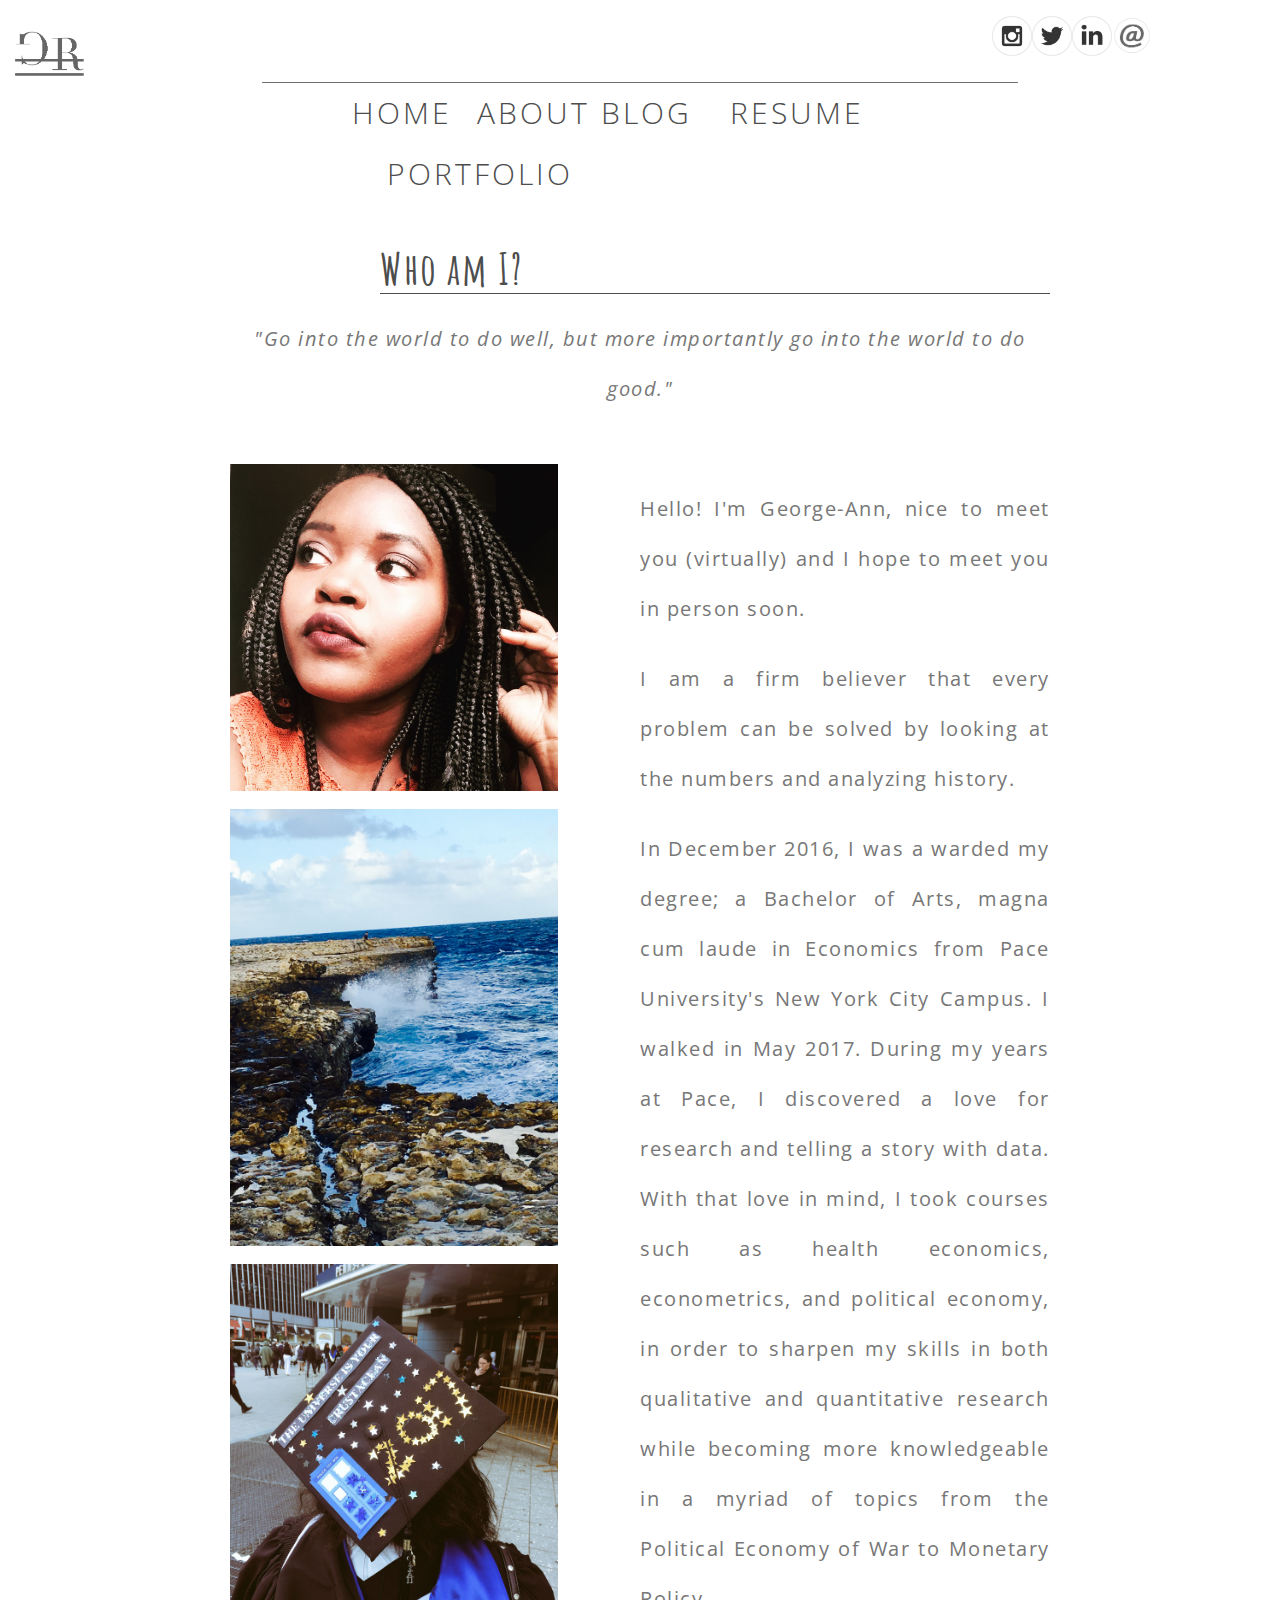
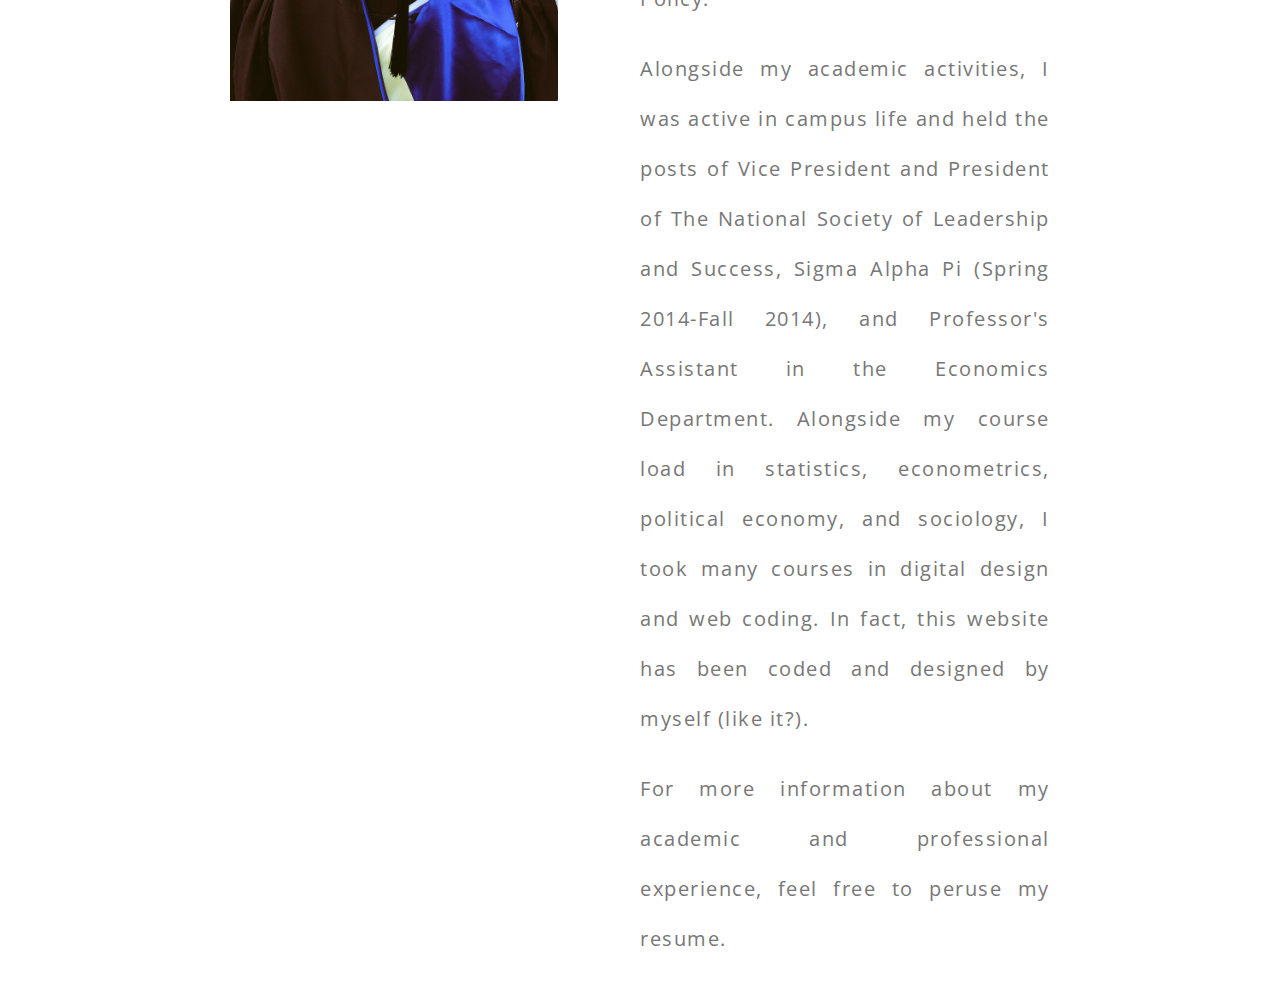
==== about.html @ 330f4742 "Add files via upload" ====
<!doctype html>

<html lang="en">
<head>
    <title>George-Ann Ryan </title>
    
     <link rel="stylesheet" type="text/css" href="perswebstyle.css">
      <link href= "https://fonts.googleapis.com/css?family=Open+Sans+Condensed:300|Unica+One" rel="stylesheet">
      <link href="https://fonts.googleapis.com/css?family=Amatic+SC|Josefin+Slab" rel="stylesheet">
	        <meta name ="viewport" content = "width=device width, initial-scale=1">
  
</head>

<body>
    <header>
			<ul>
				<li> <a href ="mailto: contact@georgeannjryan.com"target="_top"> <img src = "images/pingme.png" width = 40px height = auto > </a></li>
				<li> <a href ="https://www.linkedin.com/in/georgeannryan/"> <img src= "images/linked.png" width = 40px height = auto> </a></li>
				<li> <a href ="https://www.twitter.com/georgeannjryan"> <img src ="images/twit.png" width = 40px height = auto> </a></li>
				<li> <a href = "https://www.instagram.com/georgeannjryan"> <img src= "images/insta.png" width = 40px height =auto> </a></li>
			</ul>
			
	</header>
    <div class="wrapper">
		
          <a href="index.html"> <img class = "logo" src= "images/Logo.png" alt ="logo" width = 100> </a>
            <nav class ="navbar">
          <ul>
            <li> <a href= "index.html"> HOME  </a></li>
            <li> <a href = "about.html"> ABOUT </a></li>
             <li> <a href= "http://www.tremr.com/george-ann-ryan">BLOG</a></li>
            <li> <a href= "resume.html"> RESUME </a> </li>
            <li> <a href= "portfolio.html"> PORTFOLIO </a></li>
          </ul>
            </nav>
      
      <div class= "body">
		
            
      <div class = "content">
		  	    
			<h1> Who am I? </h1>
			<center> <i>  "Go into the world to do well, but more importantly go into the world to do good."</i></center>
			<br>
		  <div class = "pic">
                <img src ="images/mepose.jpg">
                <img src = "images/bridge.jpg">
				<img src = "images/IMG_2023.JPG">
                
            </div>
            <div class= "text">	 
				
            <p> Hello! I'm George-Ann, nice to meet you (virtually) and I hope to meet you in person soon.</p>
            
            <p> I am a firm believer that every problem can be solved by looking at the numbers and analyzing history.</p>
            <p>
			In December 2016, I was a warded my degree; a Bachelor of Arts, magna cum laude in Economics from Pace University's New York City Campus. I walked in May 2017. During my years at Pace, I discovered a love for research and telling a story with data. With that love in mind, I took courses such as  health economics, econometrics, and political economy, in order to sharpen my skills in both qualitative and quantitative research while becoming more knowledgeable in a myriad of topics from the Political Economy of War to Monetary Policy.</p>
		    <p> Alongside my academic activities, I was active in campus life and held the posts of  Vice President and President of The National Society of Leadership and Success, Sigma Alpha Pi (Spring 2014-Fall 2014), and  Professor's Assistant in the Economics Department. Alongside my course load in statistics, econometrics, political economy, and sociology, I took many courses in digital design and web coding. In fact, this website has been coded and designed by myself (like it?). </p>
            <p> For more information about my academic and professional experience, feel free to peruse my resume. </p>
            
            </div>
             
      </div>
      </div>
       
     </div>
        
</body>
</html>
---- perswebstyle.css ----
.wrapper { width :100%;
          height:auto;
          margin:0 auto;}

 
header { margin : 0 auto;
              width:80%;
       height:auto; }
       
header li{ list-style:none;
              float: right;}


.header li a {position: absolute;
         top: 40px;
         left: 119px;
          }
.header li a img {
              margin :0 auto;
              display:block;
              text-decoration:none;}
.header li p { padding:10px;
              background-color: white;
            margin: 0 auto;
            font-size: 15px;
            border-color:rgb(77,77,77);
             text-align:justify;
            color: rgb(119,119,119);

           font-family: 'Open Sans Condensed',sans-serif;}
 .navbar
   { margin-top: 90px;
 margin:0 auto;
    font-family:'Open Sans Condensed',sans-serif;
        font-size: 30px;
         width:80%;}
 nav ul{ border-bottom: solid;
              width: 70%;
              margin:0 auto;
              border-color: rgb(110,110,110);
              border-width: thin;}       
 nav li  {letter-spacing:3px;
        float:left;
        margin:0 auto;
         font-weight:lighter;
        list-style: none;
         text-align:center;
    padding:10px;}
    
 .navbar  li a{ margin:0 auto;
        display: block;
         width: 19%;
              color:rgb(77,77,77);
        font-weight:lighter;
         text-decoration: none;}
    nav li:hover a{color: rgb(119,119,119);
                     text-decoration: overline;
                     }
              /* mobile and browser width adjustments for navigation and social media links */
@media screen 
  and (min-device-width: 375px) 
  and (max-device-width: 667px)
 
{
           header {width:80%;
           height: 60px;}
              nav ul li{border-bottom: thin solid rgb(77,77,77);
             text-align:center;
            margin:0 auto;      
              width:80%;}
  .nav navbar { border:none;
            width:100%;
              margin:0 auto;
              margin-top: 50px;}
      header li {width:22%;
        margin:0 auto;
        float:left;}
        
        .logo {width: 0%;
              visibility:hidden;} }
        
       @media screen and (max-width: 1000px) {
           header {width:80%;
           height: 60px;}
              nav ul li{border-bottom: thin solid rgb(77,77,77);
             text-align:center;
            margin:0 auto;      
              width:80%;}
  .nav navbar { border:none;
            width:100%;
              margin:0 auto;
              margin-top: 50px;}
      header li {width:22%;
        margin:0 auto;
        float:left;}
        .logo {width: 0%;
              visibility:hidden;}}
              
              /*end media screen query for navbar and social media buttons*/
 body { width: 100%;
              margin:0 auto;}
 .body{ margin-top: 190px;
       width: 80%;
       margin: 0 auto; }
        .body img {width: 80%}
        
        /*media screen for home page image switch*/
@media screen 
  and (min-device-width: 375px) 
  and (max-device-width: 667px){
              .bodyindex img {margin :0 auto;
              width:100%;
              visibility:hidden;}
              
              .bodyindex{  margin:0 auto;
                            margin-top: 90px;
                            width: 80%;
                            height:auto;
              content:url(images/headerimgmob.png)}}
              
 @media screen and (max-width: 900px){
              .bodyindex img {margin :0 auto;
              width:100%;
              visibility:hidden;}
              
              .bodyindex{  margin:0 auto;
                            margin-top: 90px;
                            width: 80%;
                            height:auto;
              content:url(images/headerimgmob.png)}}
              /*end media screen query for home page*/
              
           
              
  
 body h1 {font-family: 'Amatic SC';
        font-size: 44px;
        color:rgb(77,77,77);
        margin-top:160px;
        margin-left: 150px;
        margin-bottom: 20px;
         border-bottom: solid;
         border-width: thin}
   .bodyindex     {margin-top:  90px;} 
.content, .portcontent, .resumecontent{ background-color: white;
            font-size: 20px;
             margin-top:100px;
            border-color:rgb(77,77,77);
             text-align:justify;
            color: rgb(119,119,119);
            width: 100%;
           font-family: 'Open Sans Condensed',sans-serif;
            line-height: 50px;
            letter-spacing: 1.5px;
}
.text {float:right;
       width:50%;
       margin:0 auto;
}
.pic {float:left;
       width: 50%;
       height:auto;}
@media  screen 
  and (min-device-width: 375px) 
  and (max-device-width: 667px){
              
              .content h1 ,.portcontent h1 { margin:0 auto;
                            margin-top: 500px;
                            width:80%;
                            text-align:justify;
                            float:none;}
              .text {     margin: 0 auto;
                            margin-top: 20px;
                            width: 100%;
                            float:none;
                           }
                           .text p {margin: 0 auto;
                            margin-top: 20px;
                            width: 100%;
                            float:none}
                           .pic { margin: 0 auto;
                            margin-top: 20px;
                            float:none;
                           width: 100%;
                           }
                           .pic img { width:80%;
                           margin:0 auto;
                            float:none;
                          margin-left:35px; }}


 @media screen and (max-width: 1000px) {
              
              .content h1 ,.portcontent h1 { margin:0 auto;
                            margin-top: 500px;
                            width:80%;
                            text-align: left;
                            float:none;}
              .text  {       margin-top: 30px;
                            width: 100%;
                            float:none;
                           }
                           
                           .text p {  margin: 0 auto;
                            margin-top: 20px;
                            width: 100%;
                            float:none}
                           .pic { margin: 0 auto;
                            margin-top: 20px;
                            float:none;
                           width: 100%;
                           }
                           .pic img { width:80%;
                           margin:0 auto;
                            float:none;
                          margin-left:35px; }}


.resumecontent h2  {text-align:left;
               width:80%;
               color:rgb(119,119,119)}

.resumecontent h3 {text-align: left;
              color:rgb(119,119,119);}

.resumecontent { line-height: 25px;
               margin: 0 auto;
                 margin-top: 40px;
                  text-align: left;}
   .resumecontent a {text-decoration: none;
                  color: rgb(119,119,119);}              
                 
.resumecontent li {margin: 0 auto;}

.buttons {width: 70%;
              margin: 0 auto;
              height: auto;
              margin-top: 150px;}
.buttons  img{ float:left;          
              margin:0 auto;
              padding:30px;
              list-style:none;  
              }
              /*making toggle buttons*/
             
              input{  display:block;       
                            float:left;
              }
              
              label{ display: block;
              }
              label:hover {color:#000;}
             #toggle unchecked ~ label ::before {font-family: 'Open Sans Codensed', sans serif;
                            vertical-align: text-top;
                            float:left;}
                            #expand {height:0px;
                            overflow: hidden;
                            transition: 0.5s;}
                            #toggle:checked ~ #expand {height:auto;}
              /*end of toggle button code */
@media  screen and (min-device-width:375px) 
  and (max-device-width:667px){
              .content  {
                            width: 100%;
                            margin: 0 auto;
                            margin-top: 70px;
                            text-align: left;
                            }
              body .educ{ margin-top: 60px;
                            text-align: left;}
              }
@media screen and (max-width:1000px){
              .content  {
                            width: 100%;
                            margin: 0 auto;
                            margin-top: 70px;
                            text-align: left; }
              body .educ{ margin-top: 60px;
              text-align: left} }
.buttons { width:80%;
              margin: 0 auto;
              padding: 40px;
              margin-top: 170px;
              margin-left: 170px;
      }
   .view {width:50%;
              float:left;
              }
 .view img{ list-style:none;
              display: block;
              float:left;
        width: 260px;
        height: auto;}

        
.view :hover img {transition: all 0.3s ease-out;
              content:url(images/eyeshut.png);
                     width: 260px;}
 .download {  width: 50%;
              float:left;
 }            
.download  a { list-style: none;}
.download img {list-style: none;
               display: block;
               float:left;
              width: 260px;
}
.download :hover img {transition: all 0.3s ease-out;
              content:url(images/downloadbef.png);
                     width: 260px;}
                      /* Resume icons web media screen*/
 @media screen 
  and (min-device-width: 375px) 
  and (max-device-width: 667px){
              .body { width:100%;
                      margin: 0 auto;       }
              .buttons {margin:0 auto; }
            .download{
                      margin:0 auto;
                      float:none;
                      width:100%;}
                 .download img { display:block;
                      margin:0 auto;
                      float:none;
                      width:260px;}
                      
                     .view{
                      margin:0 auto;
                      float:none;
                      width:100%;}
                 .view img { display:block;
                      margin:0 auto;
                      float:none;
                      width:260px;} }
       @media screen and (max-width: 1000px){
              .body { width:100%;
                      margin: 0 auto;  }
           .buttons {margin:0 auto;
                      padding:0px;
           }
            .download{
                      margin:0 auto;
                      float:none;
                      width:100%;}
                 .download img { display:block;
                      margin:0 auto;
                      float:none;
                      width:260px;}
                      
                     .view{
                      margin:0 auto;
                      float:none;
                      width:100%;}
                 .view img { display:block;
                      margin:0 auto;
                      float:none;
                      width:260px;}  }
                      /* Resume icons web end*/
.portcontent p { margin: 0 auto;
              width: 70%;
              margin-top: 10px;}

                                    
.content  { list-style:none;
                      width:80%;
                      margin:0 auto;
                      display:block}
                      

.icon { width: 90%;
        margin: 0 auto;
        margin-top:50px;
         margin-left: 190px;      }

.audio { margin:0 auto; width:29%;
              float:left;}
.audio img {display:block;
              float :left;
              margin: 0 auto;
              height: auto;}

.audio  :hover img { transition: all 0.3s ease-out;
               content: url(images/hearon.png);}
.papers {margin:0 auto; width:29%;
              float:left;}
.papers img { DISPLAY:BLOCK;
              float:left;
              margin: 0 auto;
              height: auto;}
.papers :hover img { transition: all 0.3s ease-out;
                            content:url(images/scribble.png); }
  .photo {
           margin:0 auto;
           width: 29%;
              float:left;}
              .photo img {display:block;
              float :left;
              margin: 0 auto;
              height: auto;}
   .photo :hover img {transition: all 0.3s ease-out;
                            content:url(images/camerashot.png);    }
                            
                               /*portfolio mobile web design*/
                               
  @media screen 
  and (min-device-width: 375px) 
  and (max-device-width: 667px){
                    .portcontent{ width: 80%;}
           .audio { margin:0 auto;
                      float:none;
                      width:80%;
                      height:auto;
                     padding:10px;}
              .photo {margin:0 auto;
                      float:none;
                      width:80%;
                     padding:10px;}
           .papers{   margin:0 auto;
                      float:none;
                      width:80%;
                     padding:10px;}
                 .papers a img { display:block;
                      margin:0 auto;
                      float:none;
                      width:60%;}
                      .photo a img { display: block;
                                 float:none;
                                 width:60%;}
                      .audio a img { display: block;
                      float:none;
                      width:60%;}}
              @media screen and (max-width: 1000px){
            .portcontent{ width: 80%;}
           .audio { 
                      float:none;
                      width:80%;
                      height:auto;
                     padding:10px;}
              .photo {
                      float:none;
                      width:80%;
                     padding:10px;}
           .papers{   
                      float:none;
                      width:80%;
                     padding:10px;}
                 .papers a img { display:block;
                      float:none;
                      width:60%;}
                      .photo a img { display: block;
                                 float:none;
                                 width:60%;}
                      .audio a img { display: block;
                      float:none;
                      width:60%;} }
              /*portfolio design mobile end*/
              .photocontent{ width:100%; margin :0 auto;
              }
.photocontent p { width:80%;
              margin-left: 190px;
              background-color: white;
            font-size: 20px;
            border-color:rgb(77,77,77);
             text-align:justify;
            color: rgb(119,119,119);
            width: 95%;
           font-family: 'Open Sans Condensed',sans-serif;
            line-height: 50px;
            letter-spacing: 1.5px;
              }
.fancybox  img { margin-right: 30px;
              width : 30%;
              float: left;
              height: auto;}
.photos :hover img{ opacity: 0.3;}
.photos { margin: 0 auto;
              margin:0 auto;
              width: 80%;
            text-align: center;
            margin-bottom:50px;}
            
 @media screen 
  and (min-device-width: 375px) 
  and (max-device-width: 667px)
{
           .photocontent h1 { width:70%;
                      margin-top: 80px;
                      margin:0 auto;}
                      .photocontent p {width:70%;
                      margin:0 auto;
                      text-align: center;}
           .fancybox img{ float:none;
           margin :0 auto;
           width:80%;}
           }
           
      @media screen  and (max-width: 900px){.photocontent h1 { width:70%;
                      margin-top: 80px;
                      margin:0 auto;}
                      .photocontent p {width:70%;
                      margin:0 auto;
                      text-align: center;}
           .fancybox img{ float:none;
           margin :0 auto;
           width:80%;}
           }
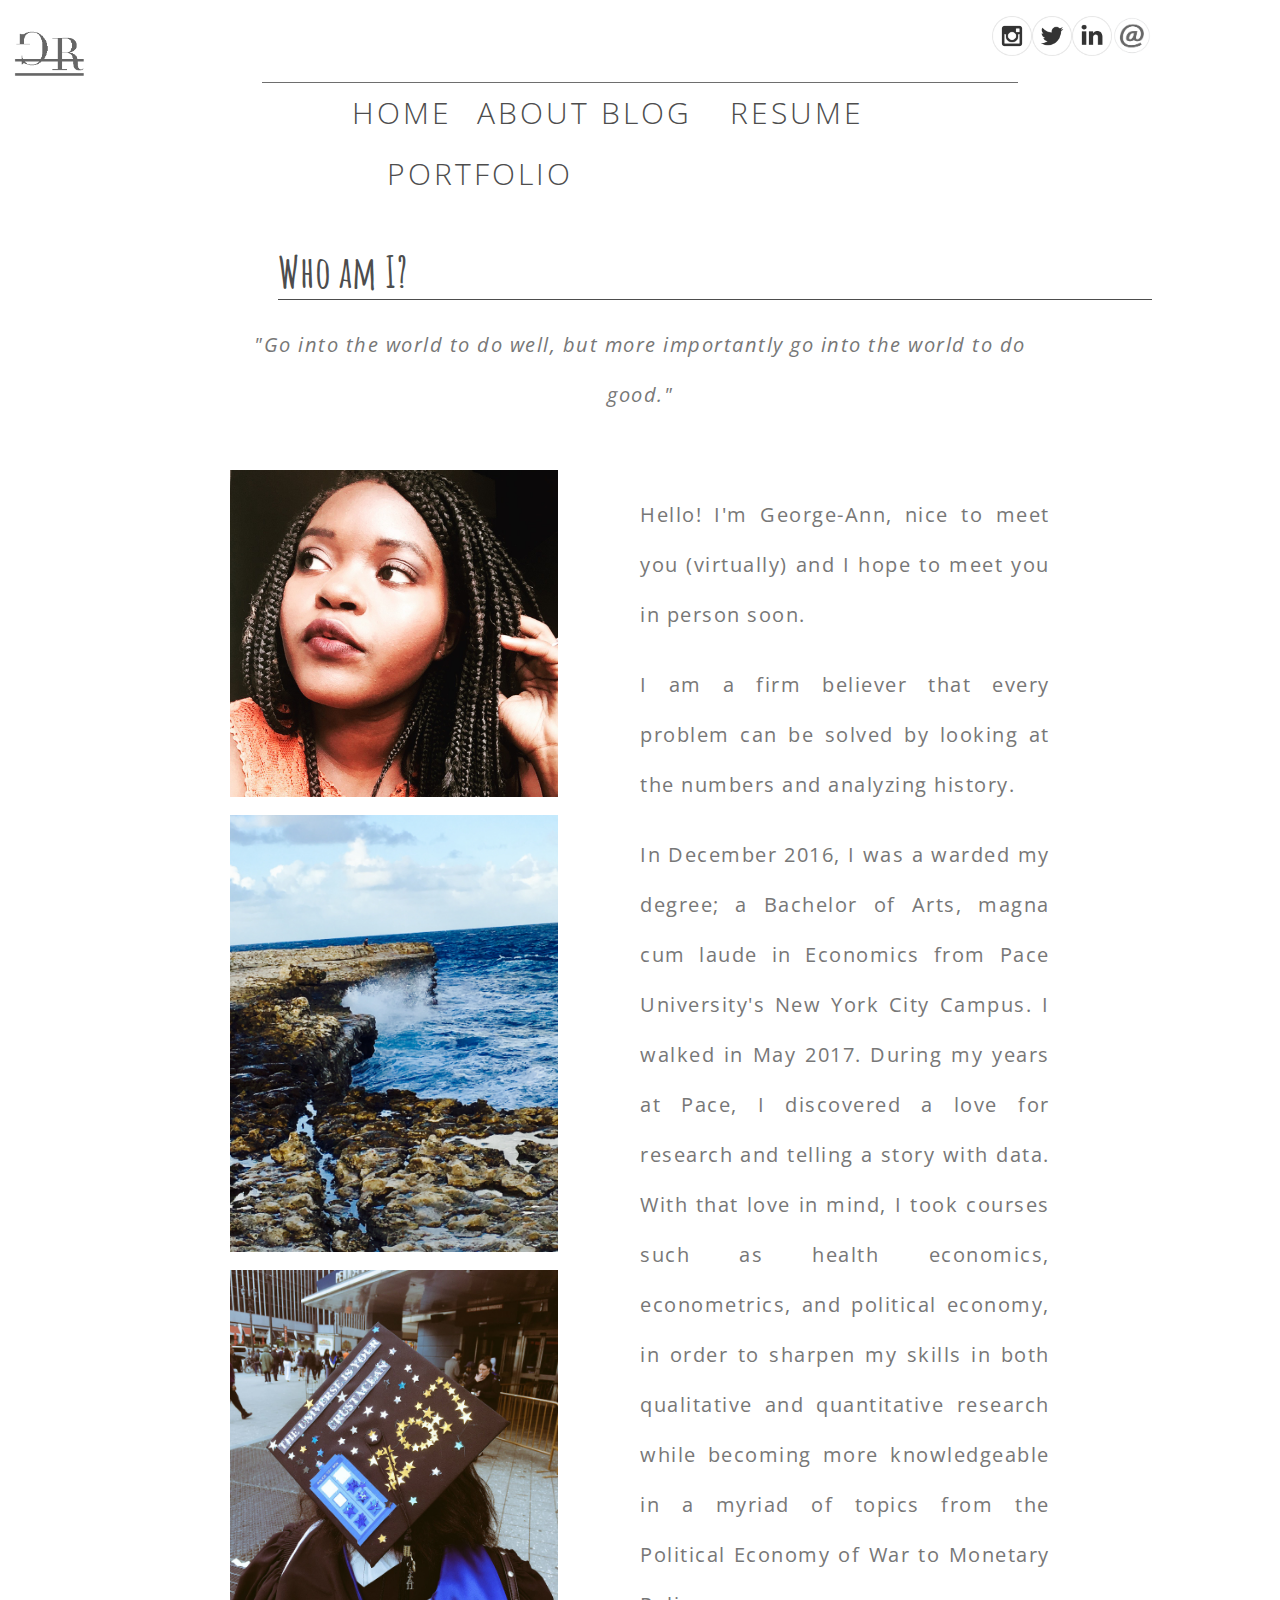
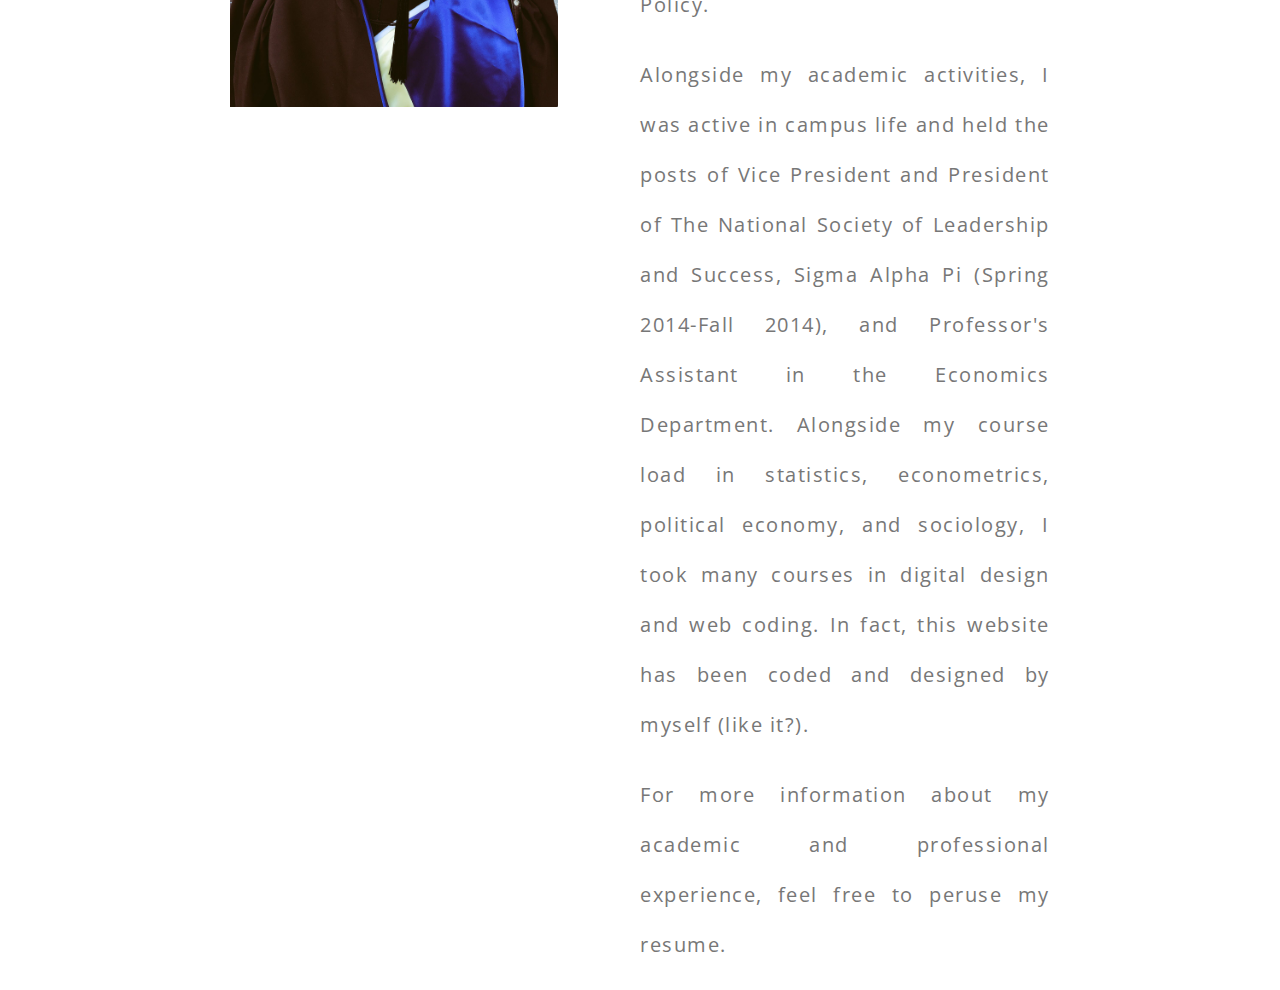
==== commit ce708cb7: "Create about.html" ====
--- a/about.html
+++ b/about.html
@@ -35,11 +35,10 @@
             </nav>
       
       <div class= "body">
+			<h1> Who am I? </h1>
+            
+      <div class = "content">    
 		
-            
-      <div class = "content">
-		  	    
-			<h1> Who am I? </h1>
 			<center> <i>  "Go into the world to do well, but more importantly go into the world to do good."</i></center>
 			<br>
 		  <div class = "pic">
--- a/perswebstyle.css
+++ b/perswebstyle.css
@@ -165,7 +165,7 @@
   and (min-device-width: 375px) 
   and (max-device-width: 667px){
               
-              .content h1 ,.portcontent h1 { margin:0 auto;
+              .content h1 ,.portcontent h1, .body h1{ margin:0 auto;
                             margin-top: 500px;
                             width:80%;
                             text-align:justify;
@@ -192,7 +192,7 @@
 
  @media screen and (max-width: 1000px) {
               
-              .content h1 ,.portcontent h1 { margin:0 auto;
+             .content h1 ,.portcontent h1, .body h1 { margin:0 auto;
                             margin-top: 500px;
                             width:80%;
                             text-align: left;
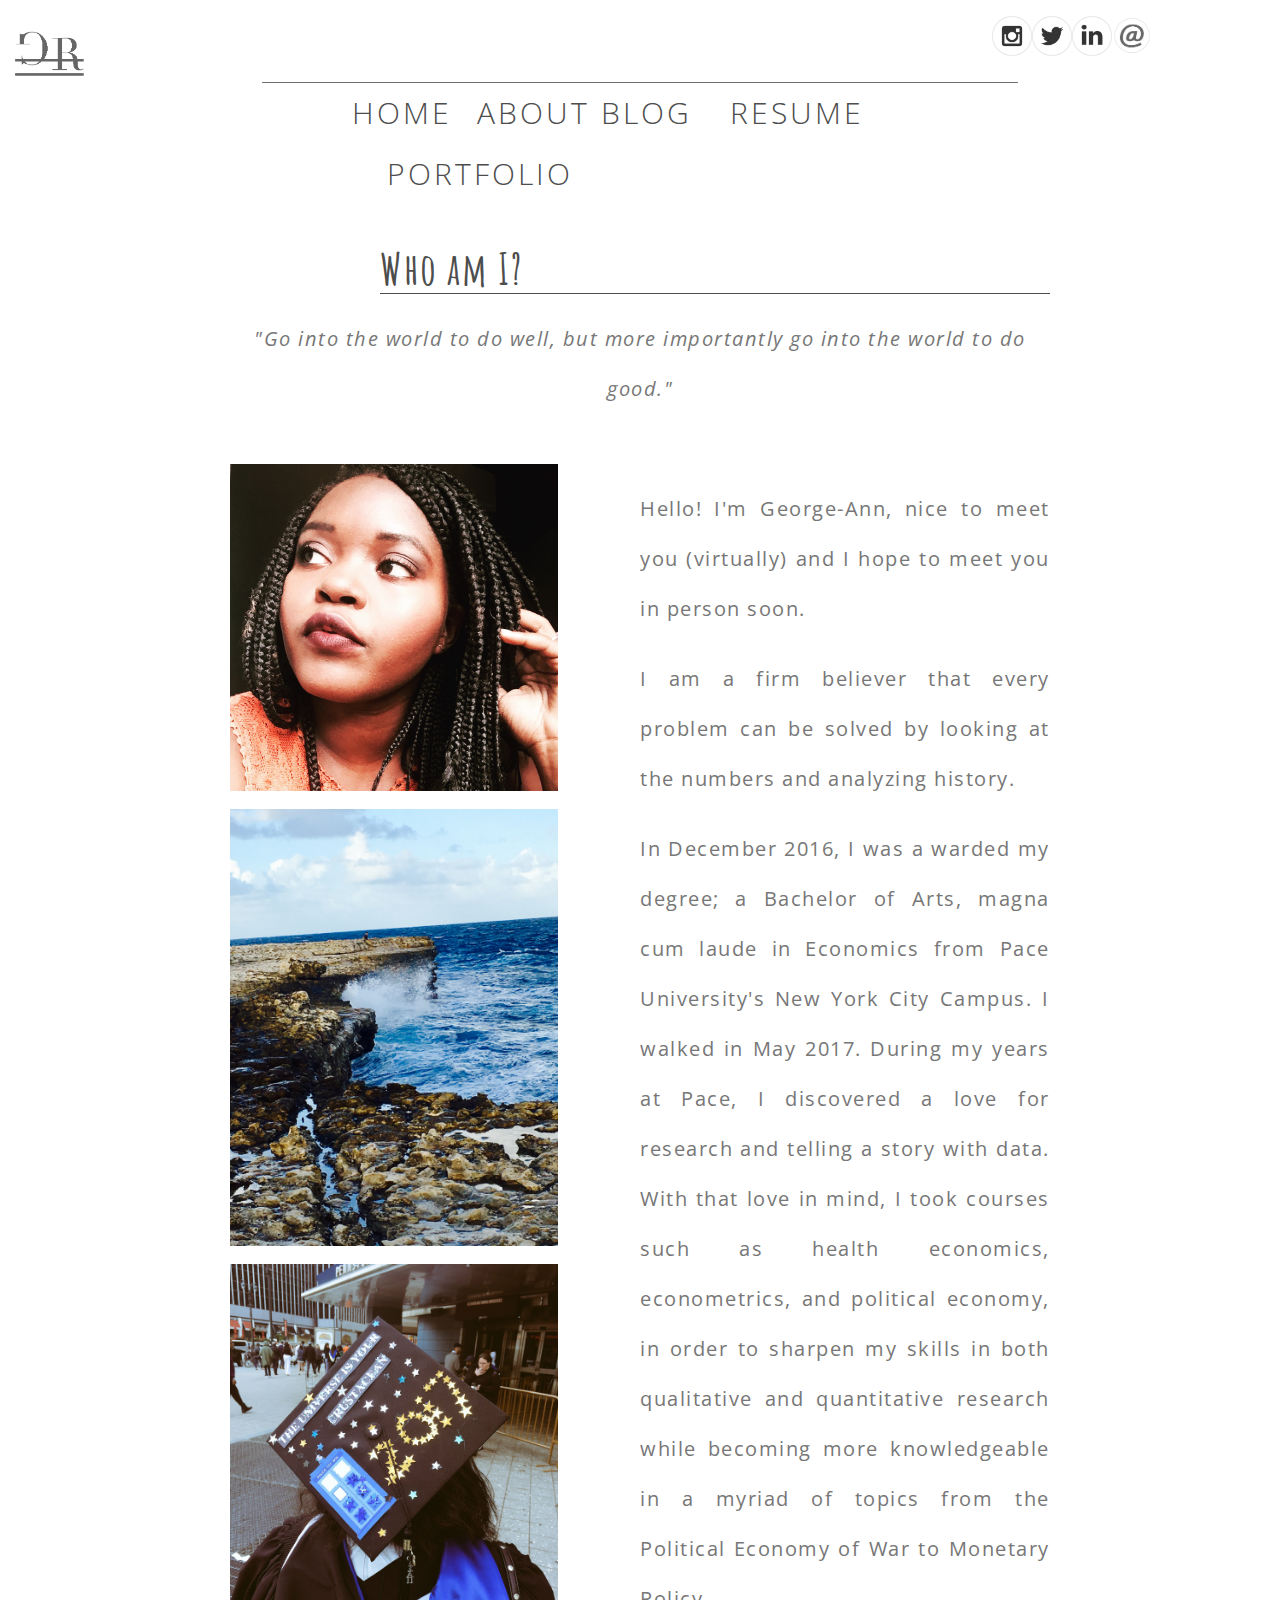
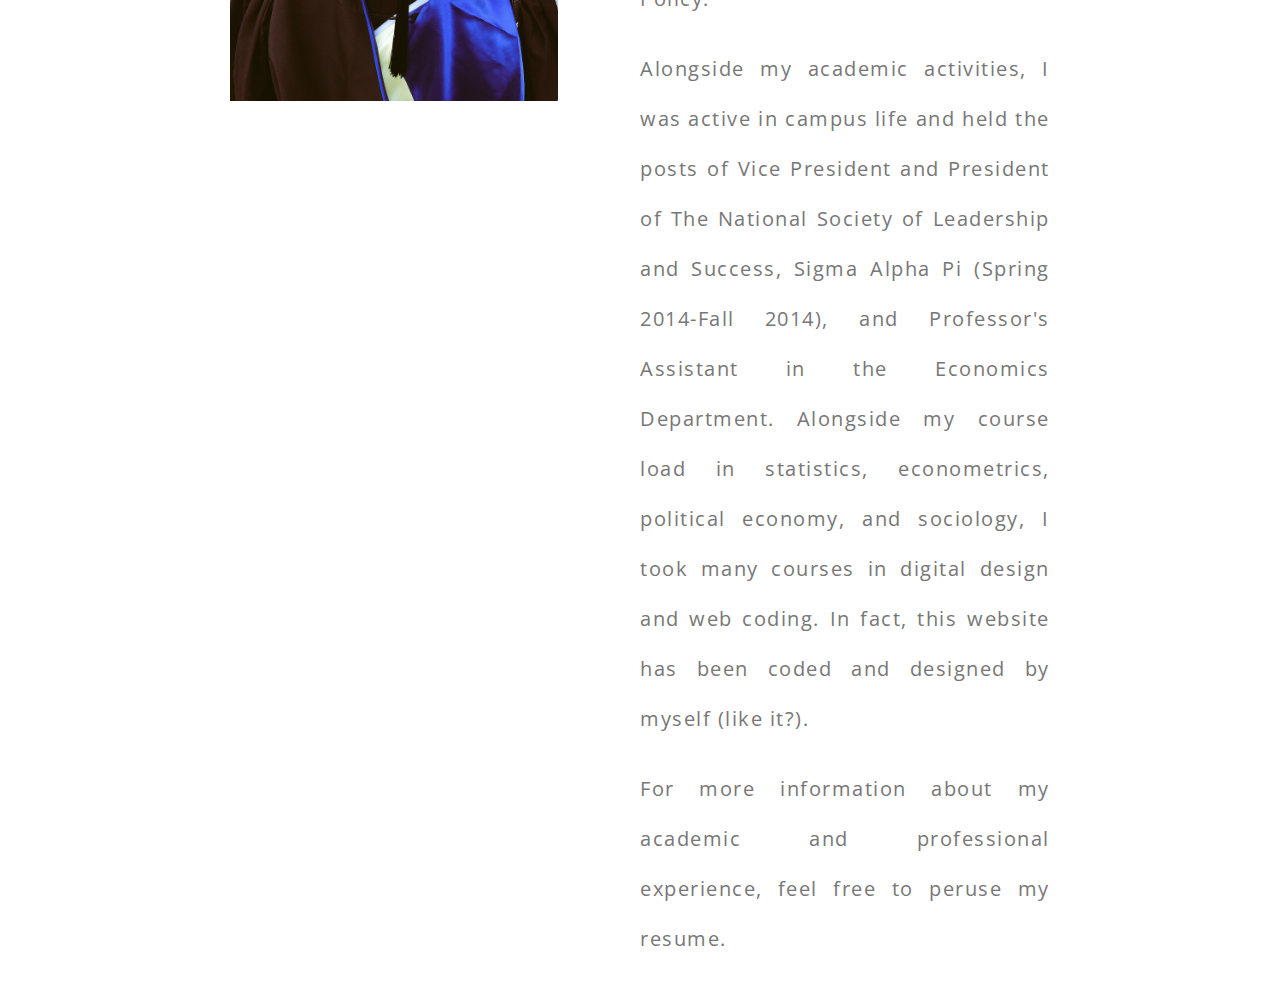
==== commit 7ff1692d: "Create about.html" ====
--- a/about.html
+++ b/about.html
@@ -35,10 +35,10 @@
             </nav>
       
       <div class= "body">
+	
+      <div class = "content">    
 			<h1> Who am I? </h1>
-            
-      <div class = "content">    
-		
+	      
 			<center> <i>  "Go into the world to do well, but more importantly go into the world to do good."</i></center>
 			<br>
 		  <div class = "pic">
--- a/perswebstyle.css
+++ b/perswebstyle.css
@@ -132,7 +132,6 @@
               /*end media screen query for home page*/
               
            
-              
   
  body h1 {font-family: 'Amatic SC';
         font-size: 44px;
@@ -165,9 +164,9 @@
   and (min-device-width: 375px) 
   and (max-device-width: 667px){
               
-              .content h1 ,.portcontent h1, .body h1{ margin:0 auto;
+              .content h1 ,.portcontent h1{ margin:0 auto;
                             margin-top: 500px;
-                            width:80%;
+                            width:100%;
                             text-align:justify;
                             float:none;}
               .text {     margin: 0 auto;
@@ -194,7 +193,7 @@
               
              .content h1 ,.portcontent h1, .body h1 { margin:0 auto;
                             margin-top: 500px;
-                            width:80%;
+                            width:100%;
                             text-align: left;
                             float:none;}
               .text  {       margin-top: 30px;
